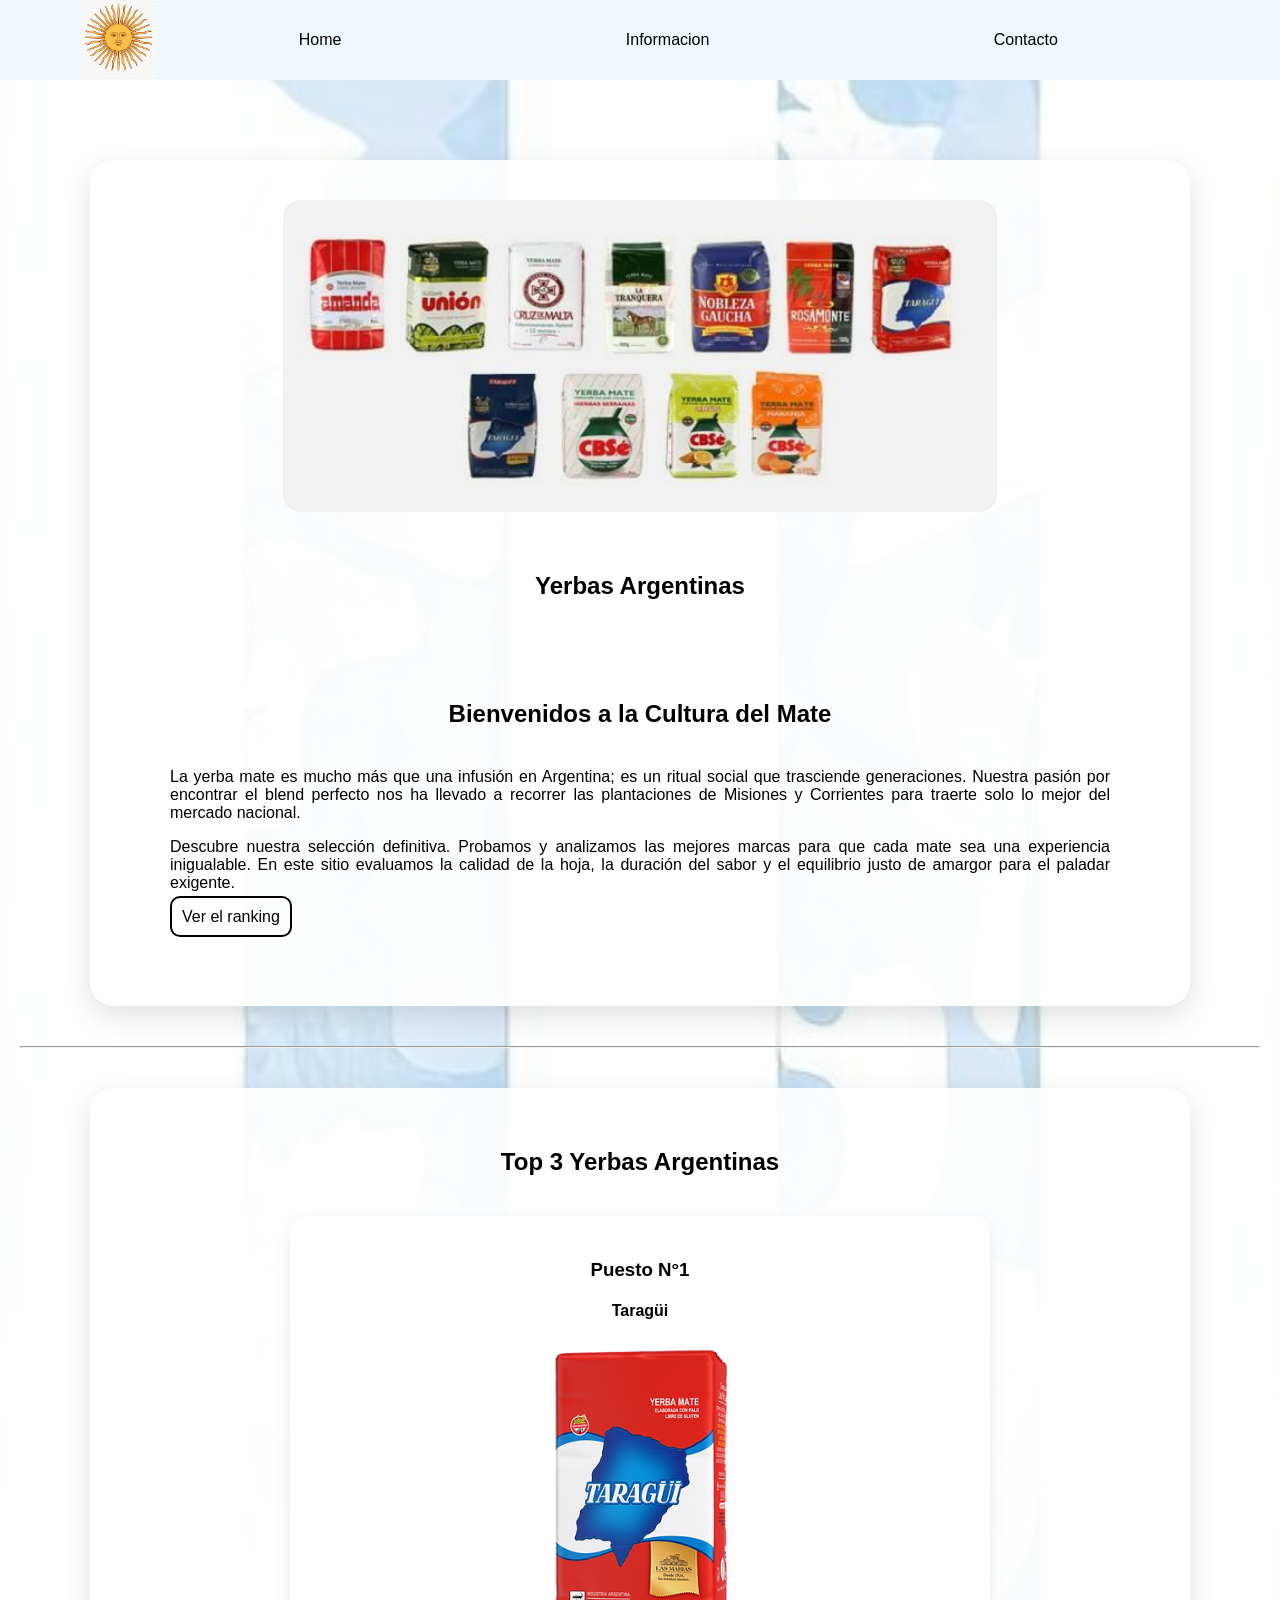
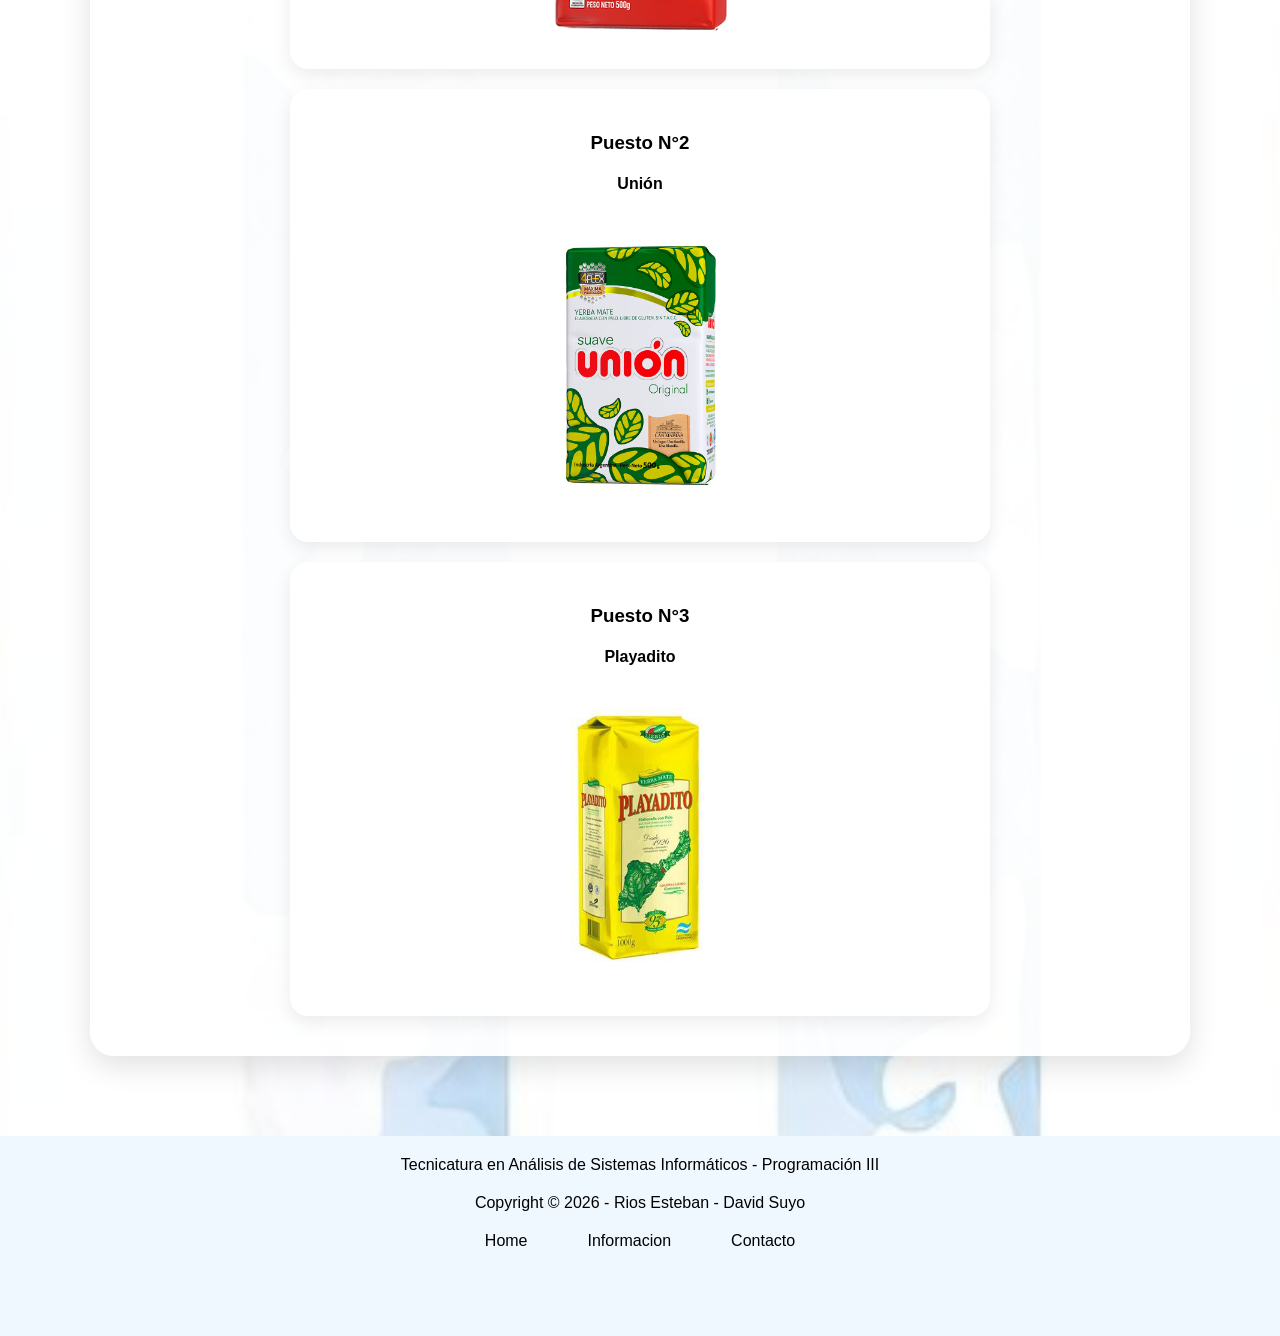
==== tp_4/index.html @ 9e7b243e "feat:add tp_5 and reorganize the folders" ====
<!DOCTYPE html>
<html lang="es">
<head>
    <meta charset="UTF-8">
    <meta name="viewport" content="width=device-width, initial-scale=1.0">
    <title>Yerbas Argentinas - Inicio</title>
    <link rel="stylesheet" href="./assets/styles.css">
</head>

<body class="page">
    <header class="header">
        <nav class="header__nav">
            <img class="header__icon" src="./assets/sol.png" alt="">
            <ul class="header__menu">
                <li class="header__item"><a class="header__link" href="./index.html">Home</a></li>
                <li class="header__item"><a class="header__link" href="./info.html">Informacion</a></li>
                <li class="header__item"><a class="header__link" href="./contacto.html">Contacto</a></li>
            </ul>
        </nav>
    </header>

    <main class="main">
        <section class="hero">
            <img class="hero__image" src="./img/hero.jpg" alt="Campo de cultivo de yerba mate en el norte argentino">
            <h1 class="hero__title">Yerbas Argentinas</h1>

            <article class="hero__content">
                <h2 class="hero__subtitle">Bienvenidos a la Cultura del Mate</h2>

                <p class="hero__text">
                    La yerba mate es mucho más que una infusión en Argentina; es un ritual social que trasciende generaciones. Nuestra pasión por encontrar el blend perfecto nos ha llevado a recorrer las plantaciones de Misiones y Corrientes para traerte solo lo mejor del mercado nacional.
                </p>

                <p class="hero__text">
                    Descubre nuestra selección definitiva. Probamos y analizamos las mejores marcas para que cada mate sea una experiencia inigualable. En este sitio evaluamos la calidad de la hoja, la duración del sabor y el equilibrio justo de amargor para el paladar exigente.
                </p>

                <a class="hero__link" href="#top-marcas">Ver el ranking</a>
            </article>
        </section>

        <hr class="separator">

        <section id="top-marcas" class="ranking">
            <h2 class="ranking__title">Top 3 Yerbas Argentinas</h2>

            <div class="ranking__card">
                <h3 class="ranking__position">Puesto N°1</h3>
                <h4 class="ranking__brand">Taragüi</h4>
                <img class="ranking__image" src="./img/3D+Taragui+Yerba+2024+x+500g+Centenario+L-3278444449.png" alt="Paquete de Yerba Taragüi edición Centenario">
            </div>

            <div class="ranking__card">
                <h3 class="ranking__position">Puesto N°2</h3>
                <h4 class="ranking__brand">Unión</h4>
                <img class="ranking__image" src="./img/Yerba-Mate-Union-4flex-1-2kg-1-853196-3556077291.jpg" alt="Paquete de Yerba Unión suave">
            </div>

            <div class="ranking__card">
                <h3 class="ranking__position">Puesto N°3</h3>
                <h4 class="ranking__brand">Playadito</h4>
                <img class="ranking__image" src="./img/OIP-3209015301.jpg" alt="Paquete de Yerba Playadito tradicional">
            </div>
        </section>
    </main>

    <footer class="footer">
        <p class="footer__text">Tecnicatura en Análisis de Sistemas Informáticos - Programación III</p>
        <p class="footer__text">Copyright &copy; 2026 - Rios Esteban - David Suyo</p>

        <ul class="footer__menu">
            <li class="header__item"><a class="header__link" href="./index.html">Home</a></li>
                <li class="header__item"><a class="header__link" href="./info.html">Informacion</a></li>
                <li class="header__item"><a class="header__link" href="./contacto.html">Contacto</a></li>
        </ul>
    </footer>
</body>
</html>
---- tp_4/assets/styles.css ----
* {
    box-sizing: border-box;
}

.page {
    margin: 0;
    min-height: 100vh;
    font-family: Arial, sans-serif;
    background-image: linear-gradient(rgba(255, 255, 255, 0.45), rgba(255, 255, 255, 0.45)), url(./bg.jpg);
    background-size: cover;
    background-position: center;
    background-repeat: no-repeat;
}

.header {
    width: 100%;
}

.header__menu {
    width: 100%;
    height: 100%;
    margin: 0;
    padding: 0;
    display: flex;
    justify-content: space-around;
    align-items: center;
    list-style: none;
}

.header__nav {
    width: 100%;
    height: 80px;
    background-color: aliceblue;
    display: flex;
    justify-content: space-between;
    align-items: center;
    padding: 0 80px;
}

.header__icon {
    height: 80px;
}

.header__item {
    list-style: none;
    padding: 20px;
    border-radius: 20px;
}

.header__item:hover > .header__link:hover {
    background-color: white;
    color: goldenrod;
}

.header__item:hover {
    background-color: white;
    color: goldenrod;
}

.header__link {
    text-decoration: none;
    color: black;
}

.main {
    width: 100%;
    padding: 40px 20px;
}

.hero {
    width: 100%;
    max-width: 1100px;
    margin: 40px auto;
    padding: 40px;
    background-color: rgba(255, 255, 255, 0.92);
    border-radius: 24px;
    box-shadow: 0 10px 30px rgba(0, 0, 0, 0.12);
    display: flex;
    flex-direction: column;
    align-items: center;
}

.hero__image {
    width: 70%;
    border-radius: 18px;
}

.hero__title {
    padding-top: 40px;
    text-align: center;
}

.hero__content {
    padding: 40px;
}

.hero__subtitle {
    text-align: center;
    padding: 20px;
}

.hero__text {
    text-align: justify;
}

.hero__link {
    text-decoration: none;
    color: black;
    border: 2px solid black;
    padding: 10px;
    border-radius: 10px;
}

.hero__link:hover {
    background-color: cornsilk;
}

.separator {
    width: 100%;
}

.ranking {
    width: 100%;
    max-width: 1100px;
    margin: 40px auto;
    padding: 40px;
    background-color: rgba(255, 255, 255, 0.92);
    border-radius: 24px;
    box-shadow: 0 10px 30px rgba(0, 0, 0, 0.12);
    display: flex;
    flex-direction: column;
    justify-content: center;
    align-items: center;
    gap: 20px;
}

.ranking__title {
    text-align: center;
}

.ranking__card {
    width: 100%;
    max-width: 700px;
    padding: 24px;
    text-align: center;
    background-color: white;
    border-radius: 18px;
    box-shadow: 0 6px 18px rgba(0, 0, 0, 0.08);
}

.ranking__position {
    text-align: center;
}

.ranking__brand {
    text-align: center;
}

.ranking__image {
    height: 300px;
    max-width: 100%;
    object-fit: contain;
}

.footer {
    width: 100%;
    height: 200px;
    background-color: aliceblue;
    text-align: center;
}

.footer__text {
    margin: 0;
    padding-top: 20px;
}

.footer__menu {
    margin: 0;
    padding: 0;
    display: flex;
    justify-content: center;
    gap: 20px;
    list-style: none;
}

.footer__item {
    list-style: none;
}

.footer__link {
    text-decoration: none;
    color: black;
}

.contact {
    width: 100%;
    padding: 30px 20px;
}

.contact__title {
    text-align: center;
}

.contact__container {
    width: 100%;
    max-width: 700px;
    margin: 40px auto;
    padding: 40px;
    background-color: rgba(255, 255, 255, 0.92);
    border-radius: 24px;
    box-shadow: 0 10px 30px rgba(0, 0, 0, 0.12);
}

.contact__form {
    width: 100%;
}

.contact__fieldset {
    margin-bottom: 20px;
    padding: 20px;
    border: 1px solid #cccccc;
    border-radius: 14px;
}

.contact__legend {
    font-weight: bold;
}

.contact__field {
    margin-bottom: 15px;
}

.contact__label {
    display: inline-block;
    margin-bottom: 5px;
}

.contact__input {
    width: 100%;
    padding: 8px;
}

.contact__select {
    width: 100%;
    padding: 8px;
}

.contact__option {
    color: black;
}

.contact__text {
    margin-bottom: 8px;
}

.contact__choice {
    margin-bottom: 8px;
}

.contact__radio {
    margin-right: 5px;
}

.contact__checkbox {
    margin-right: 5px;
}

.contact__textarea {
    min-width: 250px;
    max-width: 400px;
    min-height: 100px;
    width: 100%;
    padding: 8px;
    resize: vertical;
}

.contact__actions {
    margin-top: 20px;
}

.contact__button {
    padding: 10px 15px;
    cursor: pointer;
}

.contact__button--secondary {
    margin-left: 10px;
}

.info {
    width: 100%;
    padding: 30px 20px;
}

.info__section {
    width: 100%;
    max-width: 900px;
    margin: 40px auto;
    padding: 40px;
    background-color: rgba(255, 255, 255, 0.92);
    border-radius: 24px;
    box-shadow: 0 10px 30px rgba(0, 0, 0, 0.12);
}

.info__title {
    text-align: center;
}

.info__image {
    width: 100%;
    max-width: 700px;
    display: block;
    margin: 0 auto;
    border-radius: 18px;
}

.info__text {
    text-align: justify;
}

.info__strong {
    font-weight: bold;
}

.info__emphasis {
    font-style: italic;
}

.info__video {
    width: 100%;
    max-width: 767px;
    height: 432px;
    display: block;
    margin: 20px auto;
    border-radius: 18px;
}

.info__separator {
    margin: 30px 0;
}

.info__subtitle {
    text-align: center;
}

.info__table {
    width: 100%;
    border-collapse: collapse;
    margin: 20px 0;
}

.info__table-header {
    border: 1px solid black;
    padding: 10px;
    background-color: aliceblue;
}

.info__table-data {
    border: 1px solid black;
    padding: 10px;
    text-align: center;
}

.info__table-data--footer {
    font-weight: bold;
    background-color: aliceblue;
}

.info__list {
    padding-left: 25px;
}

.info__list-item {
    margin-bottom: 8px;
    list-style: disc;
}

.info__sublist {
    padding-left: 25px;
    margin-top: 8px;
}

.info__sublist-item {
    margin-bottom: 6px;
    list-style: decimal;
}

.info__steps {
    padding-left: 25px;
}

.info__steps-item {
    margin-bottom: 8px;
    list-style: decimal;
}

.info__glossary {
    margin-top: 20px;
}

.info__term {
    font-weight: bold;
    margin-top: 15px;
}

.info__definition {
    margin-left: 20px;
    margin-bottom: 10px;
}

@media (max-width: 700px) {
    .header__nav {
        height: auto;
        padding: 15px 20px;
        flex-direction: column;
        gap: 10px;
    }

    .header__menu {
        flex-direction: column;
        gap: 8px;
    }

    .header__item {
        padding: 10px;
    }

    .main {
        padding: 24px 12px;
    }

    .hero,
    .ranking,
    .contact__container,
    .info__section {
        margin: 24px auto;
        padding: 24px 18px;
        border-radius: 18px;
    }

    .hero__image {
        width: 100%;
    }

    .hero__content {
        padding: 20px 0;
    }

    .ranking__card {
        padding: 18px;
    }

    .ranking__image {
        height: auto;
        width: 100%;
    }

    .contact__textarea {
        min-width: 100%;
        max-width: 100%;
    }

    .info__video {
        height: 220px;
    }
}
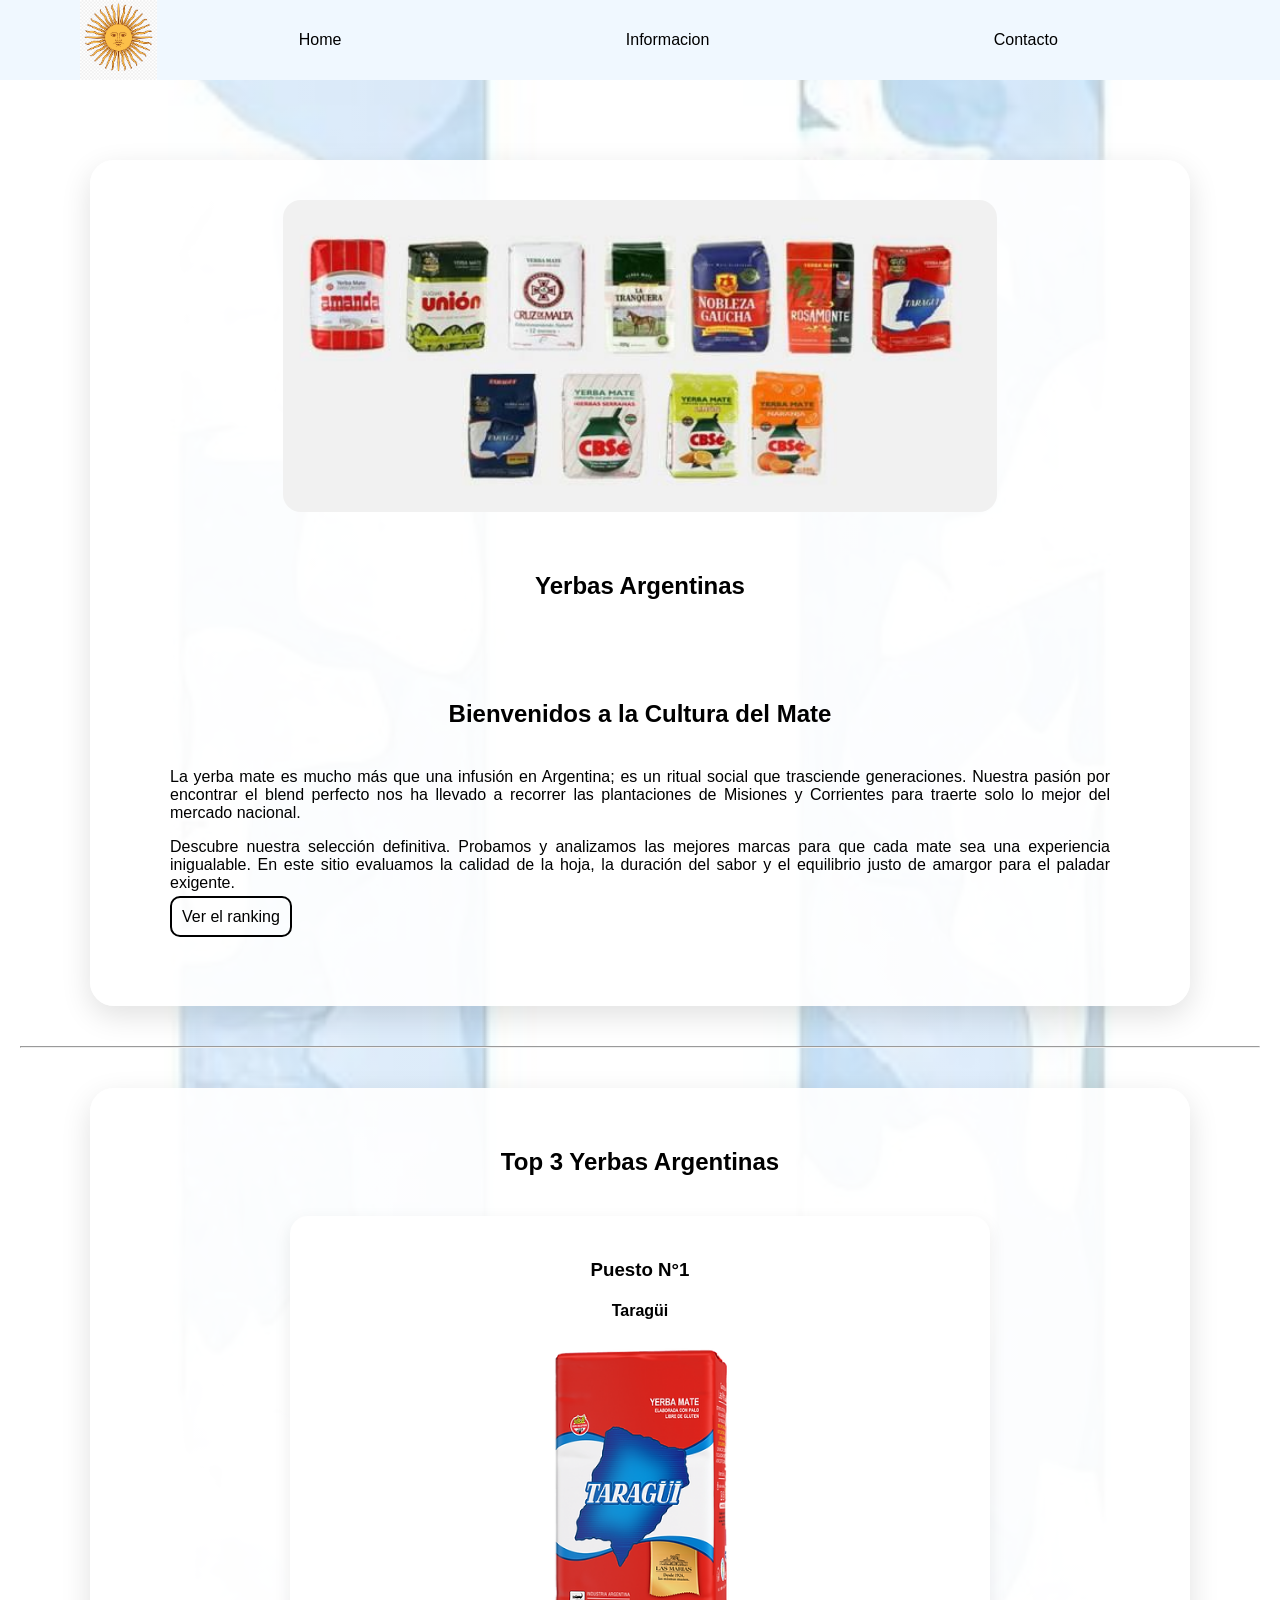
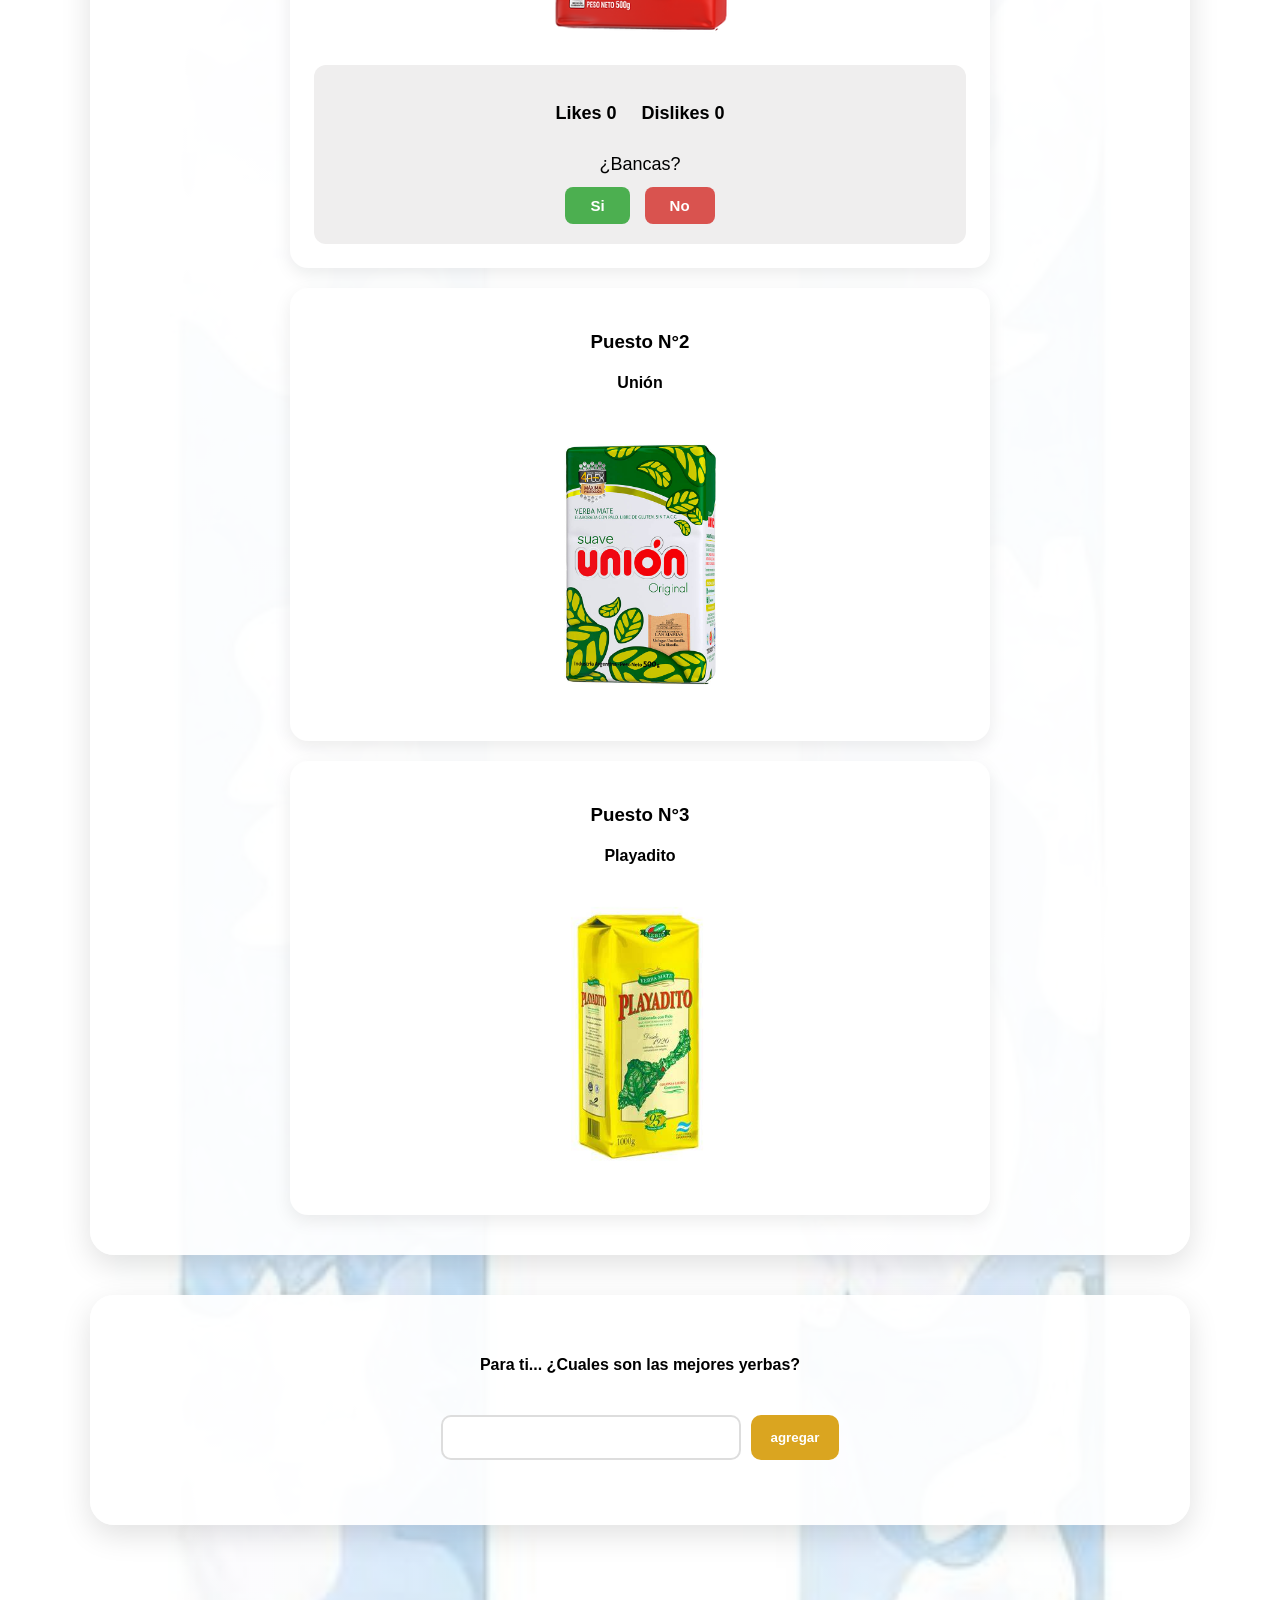
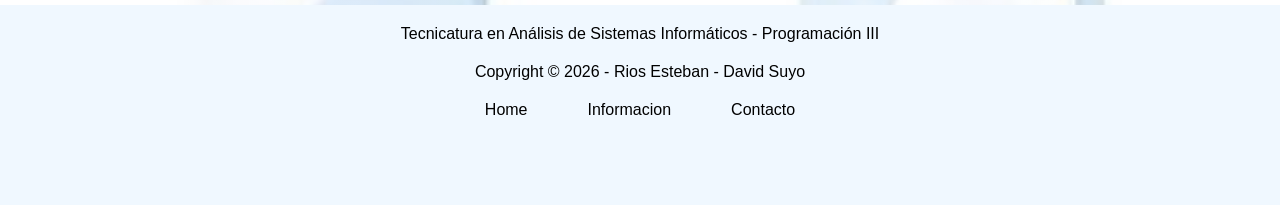
==== commit 91674bd9: "feat:implemente un contador de likes y un input para agregar mas yerbas" ====
--- a/tp_4/index.html
+++ b/tp_4/index.html
@@ -48,6 +48,17 @@
                 <h3 class="ranking__position">Puesto N°1</h3>
                 <h4 class="ranking__brand">Taragüi</h4>
                 <img class="ranking__image" src="./img/3D+Taragui+Yerba+2024+x+500g+Centenario+L-3278444449.png" alt="Paquete de Yerba Taragüi edición Centenario">
+                <div class="ranking__rates">
+                    <div class="ranking__rates--types">
+                        <p>Likes <span id="likeCounter">0</span></p>
+                        <p>Dislikes <span id="dislikeCounter">0</span></p>
+                    </div>
+                    <p class="ranking__rates--description">¿Bancas?</p>
+                    <div class="ranking__rates--options">
+                        <button id="likeButton" class="ranking__rates--button">Si</button>
+                        <button id="dislikeButton" class="ranking__rates--button">No</button>
+                    </div>
+                </div>
             </div>
 
             <div class="ranking__card">
@@ -62,6 +73,19 @@
                 <img class="ranking__image" src="./img/OIP-3209015301.jpg" alt="Paquete de Yerba Playadito tradicional">
             </div>
         </section>
+
+        <section class="hero">
+            <h4>Para ti... ¿Cuales son las mejores yerbas?</h4>
+            <div id="nuevasYerbas">
+                <input id="nombreYerba" type="text">
+                <button id="agregarYerba">agregar</button>
+            </div>
+            <div id="contenedorYerba">
+                <div id="itemYerba">
+                    
+                </div>
+            </div>
+        </section>
     </main>
 
     <footer class="footer">
@@ -74,5 +98,7 @@
                 <li class="header__item"><a class="header__link" href="./contacto.html">Contacto</a></li>
         </ul>
     </footer>
+    <script src="rateHandler.js"></script>
+    <script src="yerbasHandler.js"></script>
 </body>
 </html>
--- a/tp_4/assets/styles.css
+++ b/tp_4/assets/styles.css
@@ -162,6 +162,133 @@
     object-fit: contain;
 }
 
+.ranking__rates {
+    display: flex;
+    flex-direction: column;
+    align-items: center;
+    gap: 12px;
+    margin: 20px auto 0;
+    padding: 20px;
+    background-color: rgb(239, 238, 238);
+    border-radius: 12px;
+}
+
+.ranking__rates--types {
+    display: flex;
+    gap: 25px;
+    font-size: 18px;
+    font-weight: bold;
+}
+
+.ranking__rates--description {
+    margin: 0;
+    font-size: 18px;
+}
+
+.ranking__rates--options {
+    display: flex;
+    gap: 15px;
+}
+
+.ranking__rates--button {
+    padding: 10px 25px;
+    border: none;
+    border-radius: 8px;
+    font-size: 15px;
+    cursor: pointer;
+    transition: .3s;
+    font-weight: bold;
+}
+
+#likeButton {
+    background-color: #4CAF50;
+    color: white;
+}
+
+#likeButton:hover {
+    background-color: #3d9140;
+    transform: translateY(-2px);
+}
+
+#dislikeButton {
+    background-color: #d9534f;
+    color: white;
+}
+
+#dislikeButton:hover {
+    background-color: #c9302c;
+    transform: translateY(-2px);
+}
+
+/* ===== FORMULARIO DE YERBAS ===== */
+
+#nuevasYerbas {
+    display: flex;
+    gap: 10px;
+    margin-top: 20px;
+    flex-wrap: wrap;
+    justify-content: center;
+}
+
+#nombreYerba {
+    width: 300px;
+    padding: 12px;
+    border: 2px solid #ddd;
+    border-radius: 10px;
+    font-size: 15px;
+}
+
+#nombreYerba:focus {
+    outline: none;
+    border-color: goldenrod;
+}
+
+#agregarYerba {
+    padding: 12px 20px;
+    border: none;
+    border-radius: 10px;
+    background-color: goldenrod;
+    color: white;
+    font-weight: bold;
+    cursor: pointer;
+    transition: .3s;
+}
+
+#agregarYerba:hover {
+    background-color: rgb(187, 141, 26);
+}
+
+/* ===== CONTENEDOR DE YERBAS ===== */
+
+#contenedorYerba {
+    width: 100%;
+    max-width: 700px;
+    margin-top: 25px;
+    display: flex;
+    flex-direction: column;
+    gap: 12px;
+}
+
+/* Reemplaza tu .itemYerba actual por esta */
+
+.itemYerba {
+    color: #333;
+    font-weight: 600;
+    display: flex;
+    justify-content: center;
+    align-items: center;
+    background-color: white;
+    padding: 14px;
+    border-radius: 12px;
+    border-left: 6px solid goldenrod;
+    box-shadow: 0 3px 10px rgba(0,0,0,.08);
+    transition: .3s;
+}
+
+.itemYerba:hover {
+    transform: translateX(5px);
+}
+
 .footer {
     width: 100%;
     height: 200px;
@@ -463,4 +590,18 @@
     .info__video {
         height: 220px;
     }
+}
+
+.contact__error {
+    color: red;
+}
+
+.itemYerba {
+    color: #cccccc;
+    font-weight: 600;
+    display: flex;
+    justify-content: space-around;
+    gap: 50px;
+    background-color: rebeccapurple;
+    padding: 1px 30px;
 }
